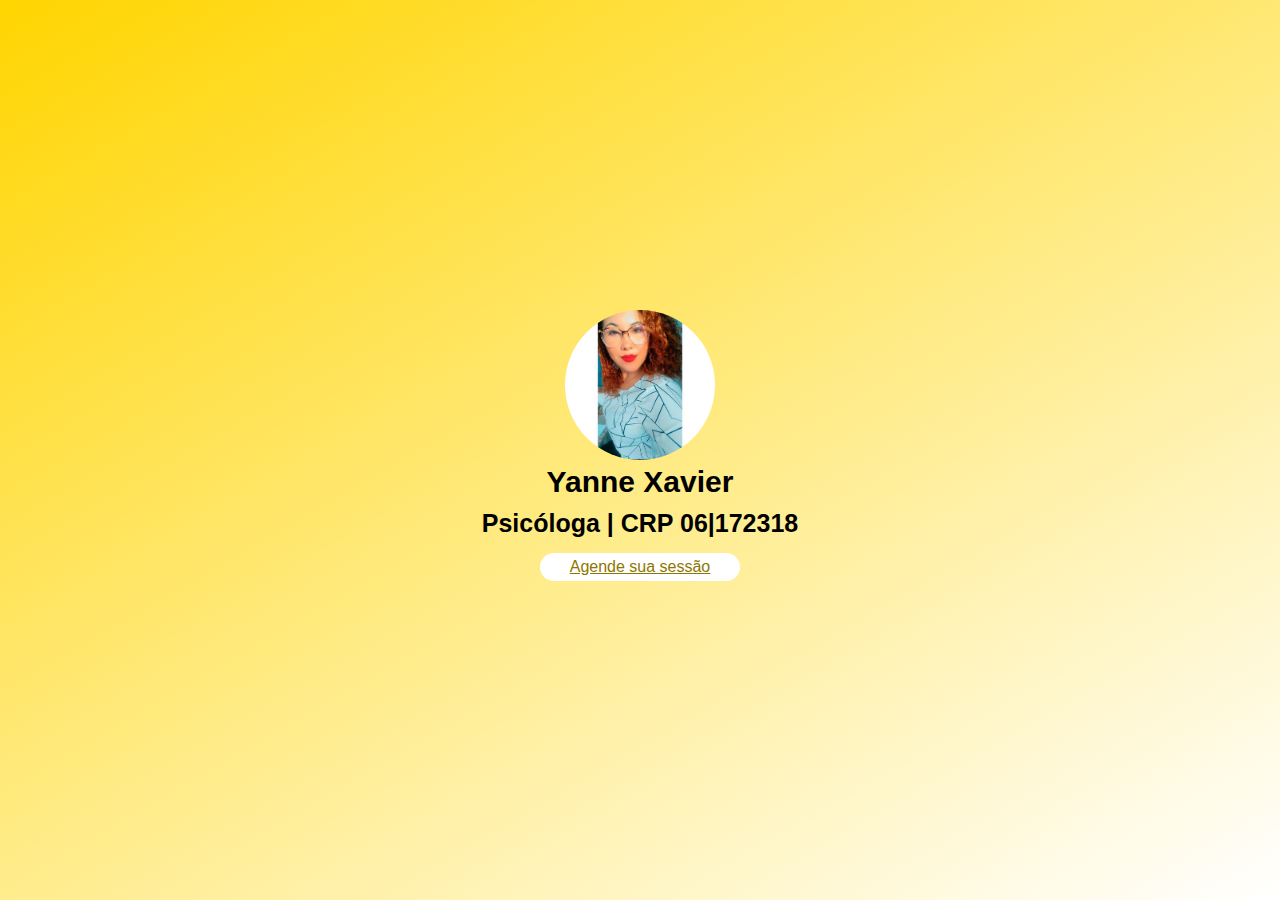
==== index.html @ 15060c81 "Add files via upload" ====
<!DOCTYPE html>
<html lang="pt-br">
<head>
    <meta charset="UTF-8">
    <meta http-equiv="X-UA-Compatible" content="IE=edge">
    <meta name="viewport" content="width=device-width, initial-scale=1.0">
    <link rel="stylesheet" type="text/css" href="style.css">
	<link rel="icon" href="img/icone.jpeg" type="image/x-icon">
    <link href="https://fonts.googleapis.com/icon?family=Material+Icons" rel="stylesheet">
    <title>Yanne Xavier | Psicóloga</title>
</head>
<body>
    <section class="conteudo">
        <div class="descricao">
            <div class="conteudoIcone">
                <img src="img/icone.jpeg" alt="" class="icone">
            </div>
            <h1>Yanne Xavier</h1>
            <h2>Psicóloga | CRP 06|172318</h2>
            <div class="conteudoLink">
                <a type="button" href="https://wa.me/5513997615460" class="link">Agende sua sessão</a>
            </div>

        </div>
    </section>
</body>
</html>
---- style.css ----
*{
    padding: 0px;
    margin: 0px;
    box-sizing: border-box;
    font-family: Arial;
}
body{
    background-color: black;
    background: linear-gradient(150deg, #ffd500, #ffffff);
    background-repeat: no-repeat;
    background-attachment: fixed;
    background-position: center;
}

.conteudo{
    display: flex;
    height: 100vh;
}
.descricao{
    margin: auto;
}
.conteudoIcone{
    display: flex;
}
.icone{
    border-radius: 50%;
    height: 150px;
    margin: auto;
}

h1, h2{
    text-align: center;
    padding: 5px;
}
h1{
    font-size: 30px;
}
h2{
    font-size: 25px;
}

.conteudoLink{
    display: flex;
}
.link{
    margin: 10px auto;
    padding: 5px 30px;
    background-color: #ffffff;
    border-radius:  50px;
    color: #8e7600;
}
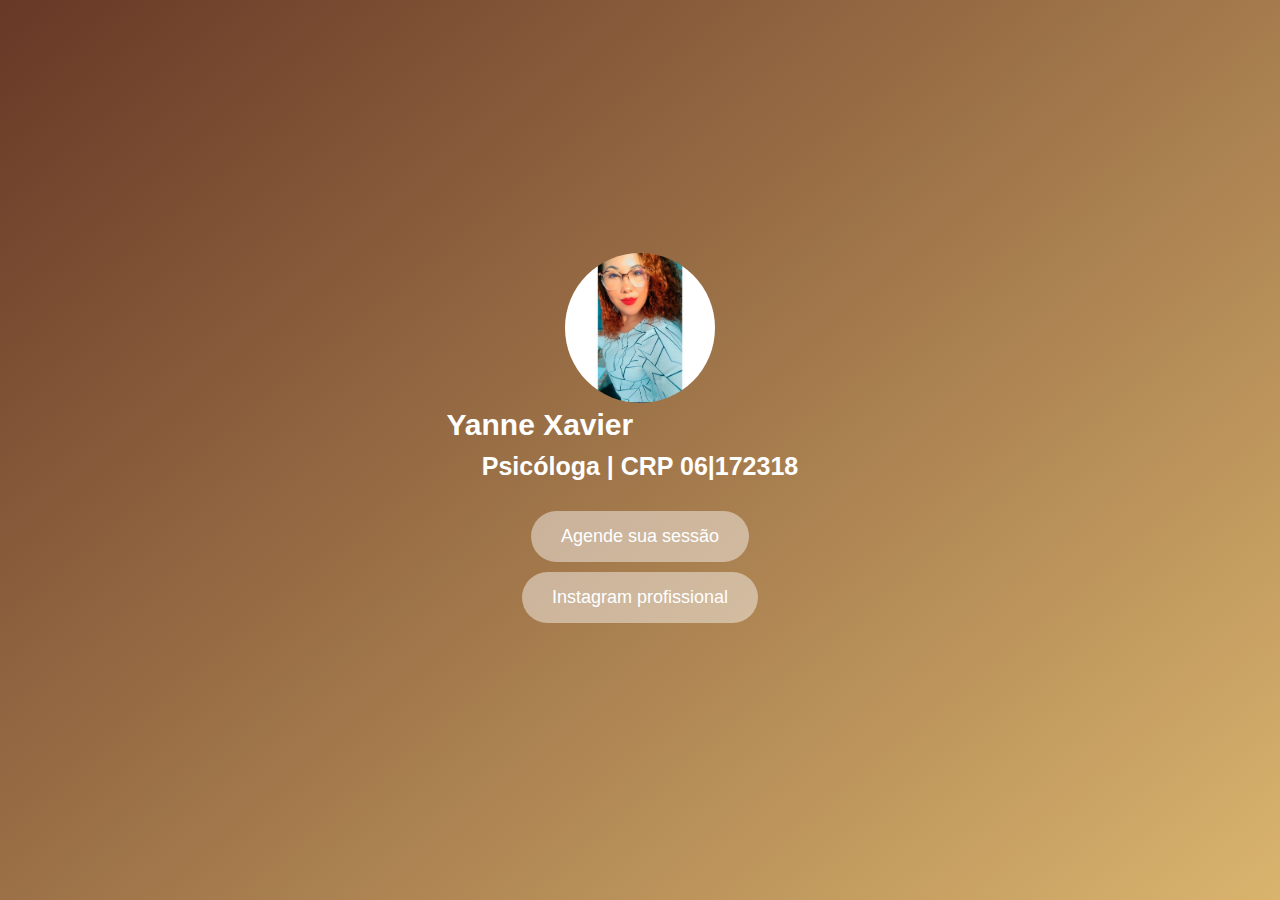
==== commit 8263badc: "Add files via upload" ====
--- a/index.html
+++ b/index.html
@@ -15,10 +15,11 @@
             <div class="conteudoIcone">
                 <img src="img/icone.jpeg" alt="" class="icone">
             </div>
-            <h1>Yanne Xavier</h1>
+            <h1>Yanne Xavier <span class="material-icons" id="botaoVerificado">verified</span></h1>
             <h2>Psicóloga | CRP 06|172318</h2>
             <div class="conteudoLink">
                 <a type="button" href="https://wa.me/5513997615460" class="link">Agende sua sessão</a>
+                <a type="button" href="https://wa.me/5513997615460" class="link">Instagram profissional</a>
             </div>
 
         </div>
--- a/style.css
+++ b/style.css
@@ -6,10 +6,13 @@
 }
 body{
     background-color: black;
-    background: linear-gradient(150deg, #ffd500, #ffffff);
+    background: linear-gradient(140deg, #673826, #D9B46E);
     background-repeat: no-repeat;
     background-attachment: fixed;
     background-position: center;
+}
+a{
+    text-decoration: none;
 }
 
 .conteudo{
@@ -31,6 +34,10 @@
 h1, h2{
     text-align: center;
     padding: 5px;
+    color: #ffffff;
+}
+#botaoVerificado{
+    color: #EBD46A;
 }
 h1{
     font-size: 30px;
@@ -40,12 +47,14 @@
 }
 
 .conteudoLink{
-    display: flex;
+    display: grid;
+    margin: 20px;
 }
 .link{
-    margin: 10px auto;
-    padding: 5px 30px;
-    background-color: #ffffff;
+    margin: 5px auto;
+    padding: 15px 30px;
+    background-color: #ffffff72;
     border-radius:  50px;
-    color: #8e7600;
+    color: #ffffff;
+    font-size: 18px;
 }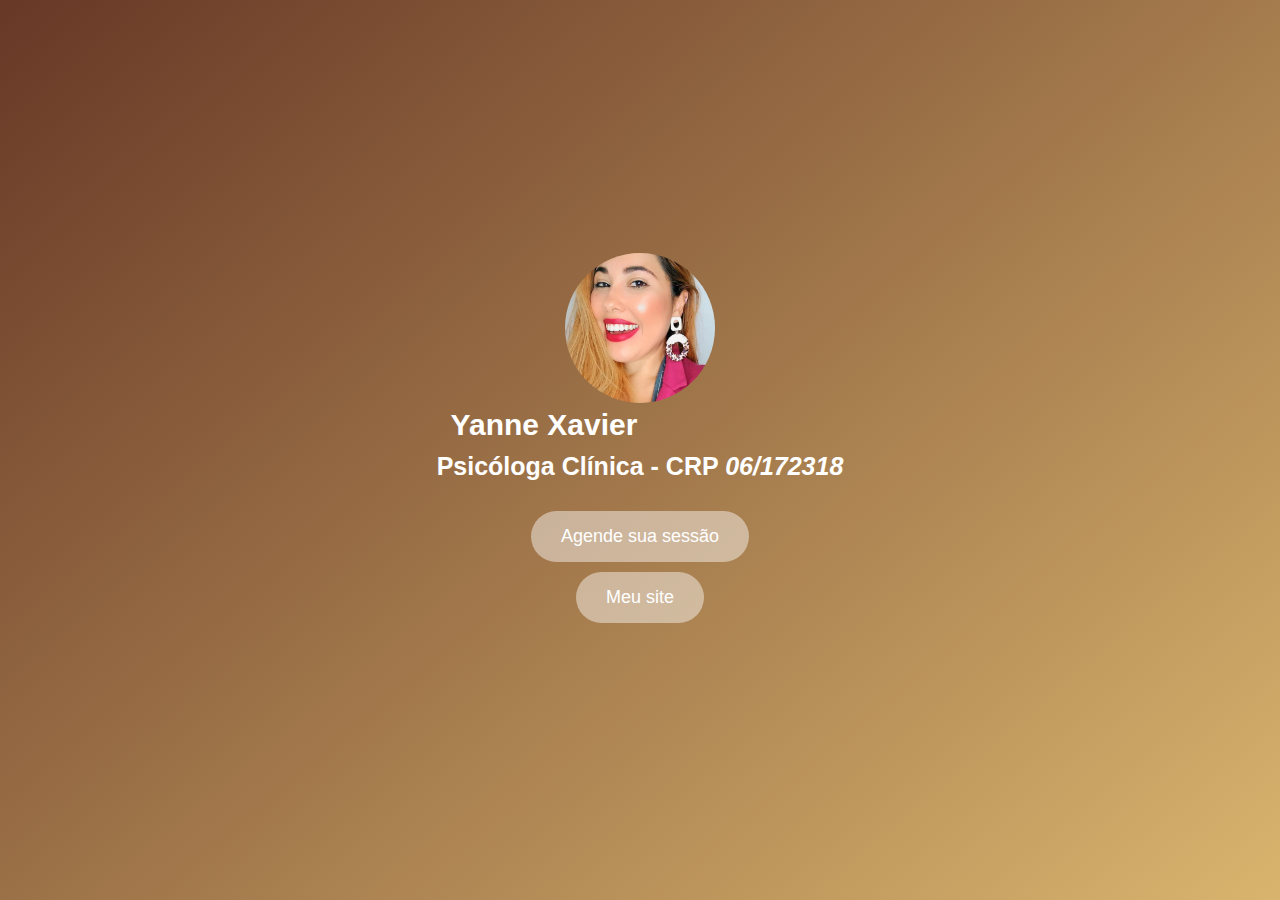
==== commit 479c999d: "Add files via upload" ====
--- a/index.html
+++ b/index.html
@@ -5,7 +5,7 @@
     <meta http-equiv="X-UA-Compatible" content="IE=edge">
     <meta name="viewport" content="width=device-width, initial-scale=1.0">
     <link rel="stylesheet" type="text/css" href="style.css">
-	<link rel="icon" href="img/icone.jpeg" type="image/x-icon">
+	<link rel="icon" href="img/icone3.jpeg" type="image/x-icon">
     <link href="https://fonts.googleapis.com/icon?family=Material+Icons" rel="stylesheet">
     <title>Yanne Xavier | Psicóloga</title>
 </head>
@@ -13,16 +13,21 @@
     <section class="conteudo">
         <div class="descricao">
             <div class="conteudoIcone">
-                <img src="img/icone.jpeg" alt="" class="icone">
+                <img src="img/icone3.jpeg" alt="" class="icone">
             </div>
-            <h1>Yanne Xavier <span class="material-icons" id="botaoVerificado">verified</span></h1>
-            <h2>Psicóloga | CRP 06|172318</h2>
+            <h1>Yanne Xavier<span class="material-icons" id="botaoVerificado">verified</span></h1>
+            <h2>Psicóloga Clínica - CRP <i>06/172318</i></h2>
             <div class="conteudoLink">
-                <a type="button" href="https://wa.me/5513997615460" class="link">Agende sua sessão</a>
-                <a type="button" href="https://wa.me/5513997615460" class="link">Instagram profissional</a>
+                <a type="button" href="https://wa.me/5513997615460" target="_blank" class="link">Agende sua sessão</a>
+                <!-- <a type="button" href="https://www.instagram.com/psiyanne/" target="_blank" class="link">Instagram profissional</a> -->
+                <a type="button" href="https://psivalentexavier.wixsite.com/psiyanne" target="_blank" class="link">Meu site</a>
             </div>
 
         </div>
     </section>
+
+    
+    <script src="//code.jquery.com/jquery-3.2.1.min.js"></script>
+    <script src="script.js"></script>
 </body>
 </html>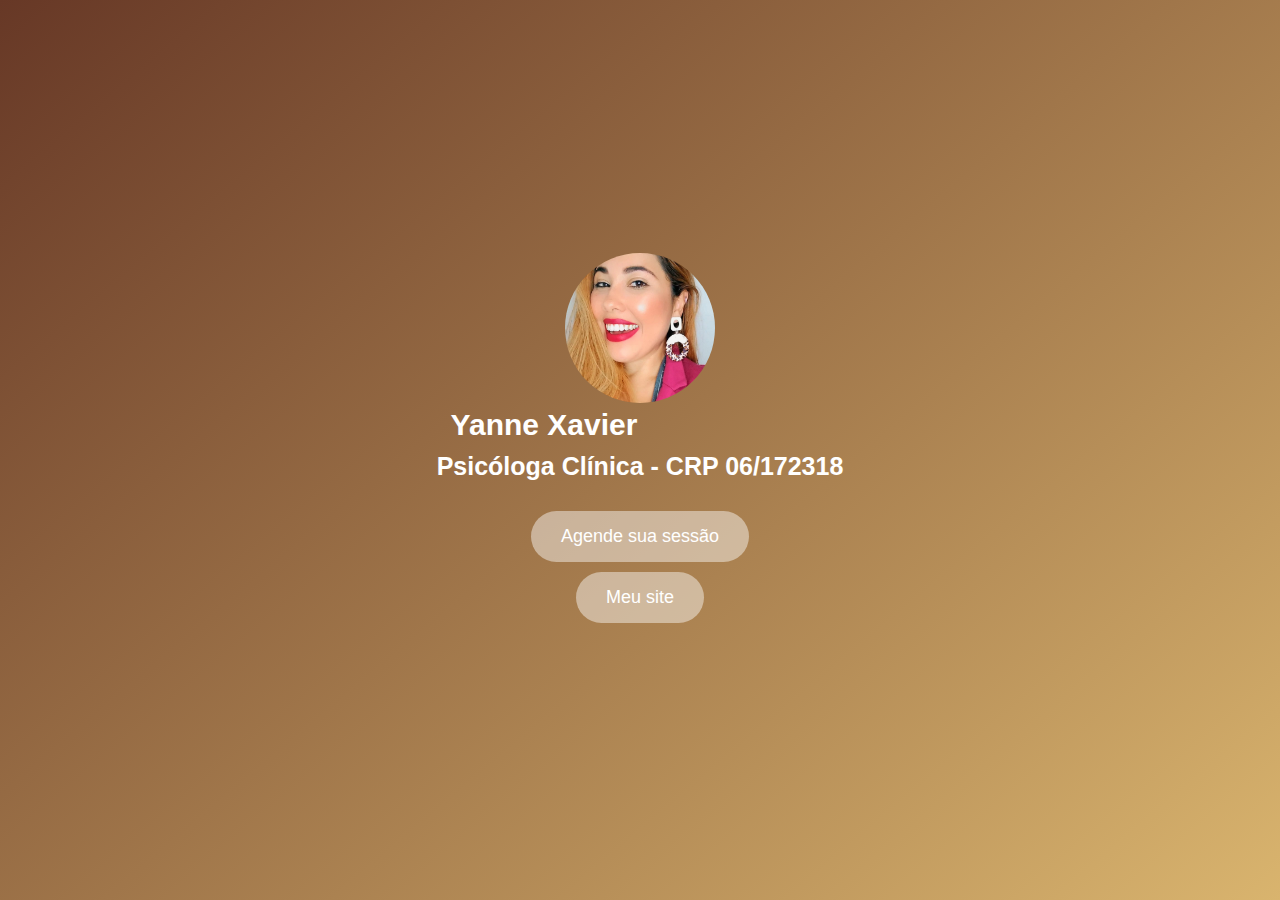
==== commit b98271ce: "Add files via upload" ====
--- a/index.html
+++ b/index.html
@@ -16,7 +16,7 @@
                 <img src="img/icone3.jpeg" alt="" class="icone">
             </div>
             <h1>Yanne Xavier<span class="material-icons" id="botaoVerificado">verified</span></h1>
-            <h2>Psicóloga Clínica - CRP <i>06/172318</i></h2>
+            <h2>Psicóloga Clínica - CRP <spna class="CRP">06/172318</spna></h2>
             <div class="conteudoLink">
                 <a type="button" href="https://wa.me/5513997615460" target="_blank" class="link">Agende sua sessão</a>
                 <!-- <a type="button" href="https://www.instagram.com/psiyanne/" target="_blank" class="link">Instagram profissional</a> -->
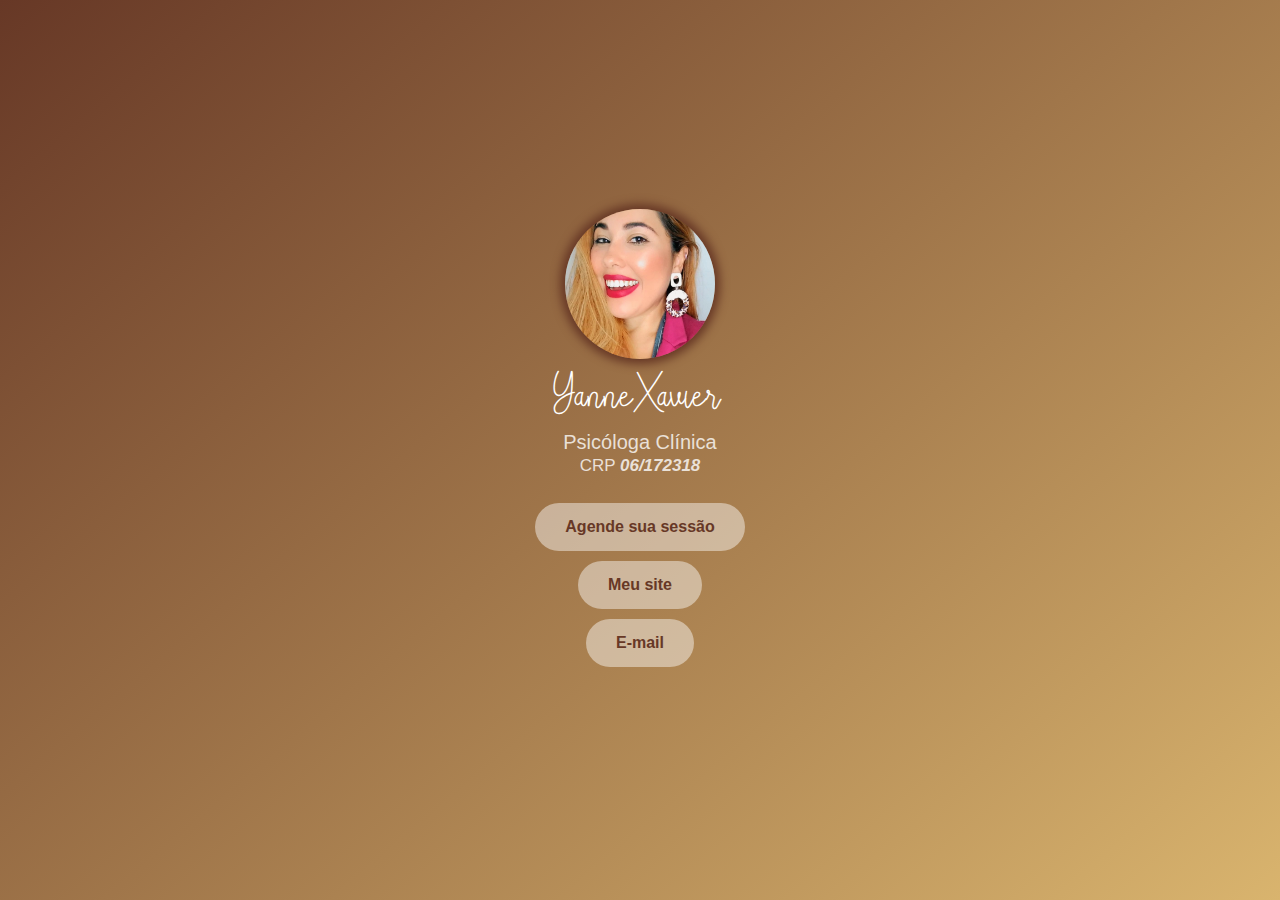
==== commit 3b0d6881: "Add files via upload" ====
--- a/index.html
+++ b/index.html
@@ -16,11 +16,13 @@
                 <img src="img/icone3.jpeg" alt="" class="icone">
             </div>
             <h1>Yanne Xavier<span class="material-icons" id="botaoVerificado">verified</span></h1>
-            <h2>Psicóloga Clínica - CRP <spna class="CRP">06/172318</spna></h2>
+            <h2 id="texto1">Psicóloga Clínica</h2>
+            <h2 id="texto2">CRP <span class="CRP">06/172318</span></h2>
             <div class="conteudoLink">
-                <a type="button" href="https://wa.me/5513997615460" target="_blank" class="link">Agende sua sessão</a>
+                <a type="button" href="https://wa.me/5513997615460" target="_blank" class="link"><!-- <span class="material-icons iconeLink" >whatsapp</span> -->Agende sua sessão</a>
                 <!-- <a type="button" href="https://www.instagram.com/psiyanne/" target="_blank" class="link">Instagram profissional</a> -->
-                <a type="button" href="https://psivalentexavier.wixsite.com/psiyanne" target="_blank" class="link">Meu site</a>
+                <a type="button" href="https://psivalentexavier.wixsite.com/psiyanne" target="_blank" class="link"><!-- <span class="material-icons iconeLink" >public</span> -->Meu site</a>
+                <a type="button" href="mailto:Psivalentexavier@gmail.com" target="_blank" class="link"><!-- <span class="material-icons iconeLink" >public</span> -->E-mail</a>
             </div>
 
         </div>
--- a/style.css
+++ b/style.css
@@ -29,21 +29,49 @@
     border-radius: 50%;
     height: 150px;
     margin: auto;
+    box-shadow: 0px 0px 10px 5px #673826;
 }
 
 h1, h2{
     text-align: center;
-    padding: 5px;
     color: #ffffff;
 }
 #botaoVerificado{
     color: #EBD46A;
+    padding-top: 15px;
+    padding-left: 10px;
+    /* margin: auto; */
+    position: absolute;
 }
+@font-face {
+    font-family: lovely;
+    src: Url("fonte/lovely-golden/lovely\ golden\ ttf.ttf");
+}
+/* @font-face {
+    font-family: th1;
+    src: Url("fonte/boarding/Boarding\ PersonalUse.ttf");
+} */
 h1{
-    font-size: 30px;
+    font-size: 20px;
+    font-family: lovely;
+    padding: 5px;
+    /* text-decoration: underline wavy #ffffff70; */
 }
 h2{
-    font-size: 25px;
+    color: #ffffffc8;
+    font-weight: 200;
+    padding-bottom: 2px;
+}
+#texto1{
+    font-size: 20px;
+}
+#texto2{
+    font-size: 17px;
+}
+.CRP{    
+    font-style: italic;
+    font-weight: 600;
+
 }
 
 .conteudoLink{
@@ -55,6 +83,13 @@
     padding: 15px 30px;
     background-color: #ffffff72;
     border-radius:  50px;
-    color: #ffffff;
-    font-size: 18px;
+    color: #673826;
+    font-size: 16px;
+    font-weight: bolder;
+}
+
+.iconeLink{
+    margin: auto;
+    padding-right: 5px;
+    color: #673826bb;
 }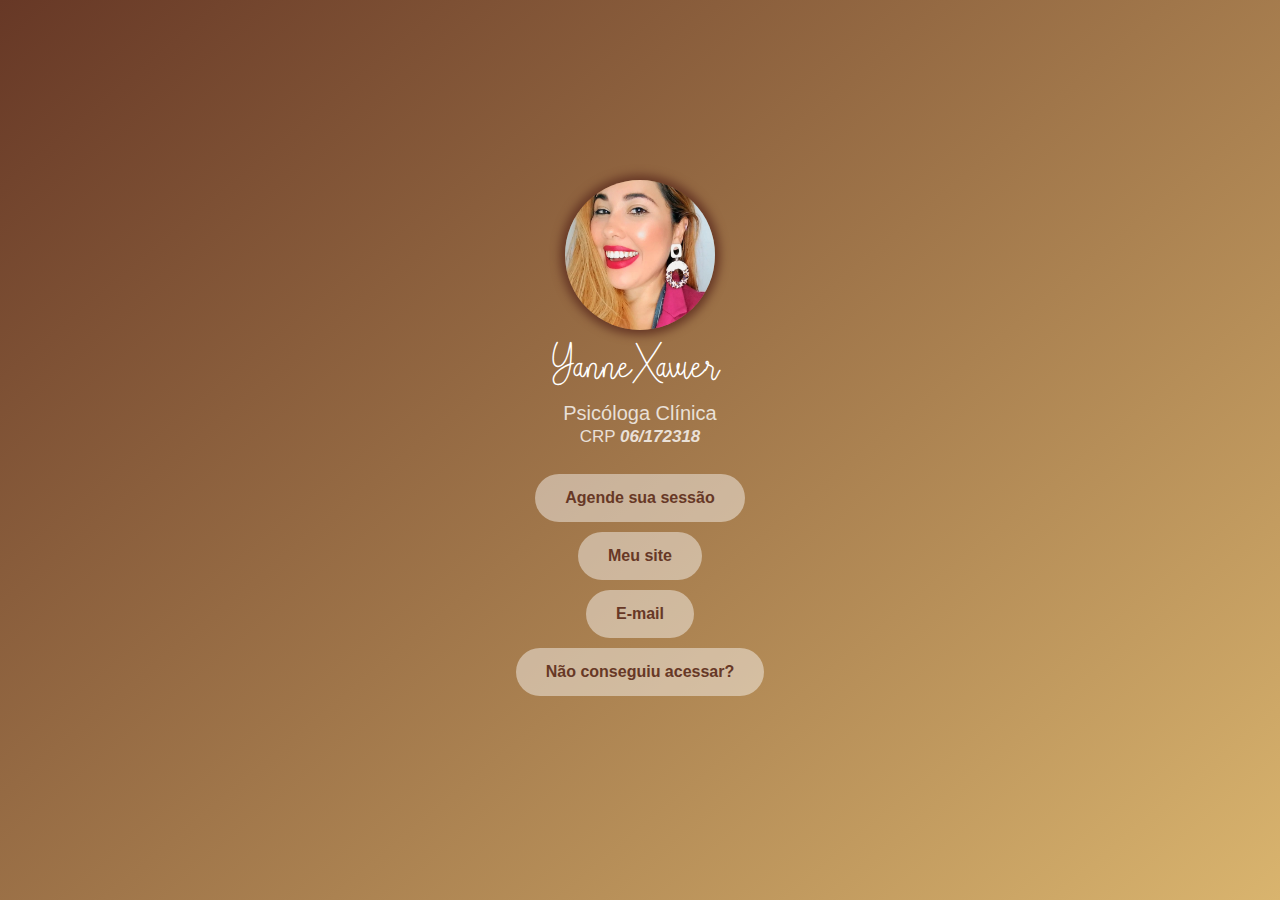
==== commit 9f709621: "Add files via upload" ====
--- a/index.html
+++ b/index.html
@@ -22,7 +22,8 @@
                 <a type="button" href="https://wa.me/5513997615460" target="_blank" class="link"><!-- <span class="material-icons iconeLink" >whatsapp</span> -->Agende sua sessão</a>
                 <!-- <a type="button" href="https://www.instagram.com/psiyanne/" target="_blank" class="link">Instagram profissional</a> -->
                 <a type="button" href="https://psivalentexavier.wixsite.com/psiyanne" target="_blank" class="link"><!-- <span class="material-icons iconeLink" >public</span> -->Meu site</a>
-                <a type="button" href="mailto:Psivalentexavier@gmail.com" target="_blank" class="link"><!-- <span class="material-icons iconeLink" >public</span> -->E-mail</a>
+                <a type="button" href="mailto:Psivalentexavier@gmail.com?" target="_blank" class="link"><!-- <span class="material-icons iconeLink" >public</span> -->E-mail</a>
+                <a type="button" href="meusDados.html" class="link" id="linkMeusDados"><!-- <span class="material-icons iconeLink" >public</span> -->Não conseguiu acessar?</a>
             </div>
 
         </div>
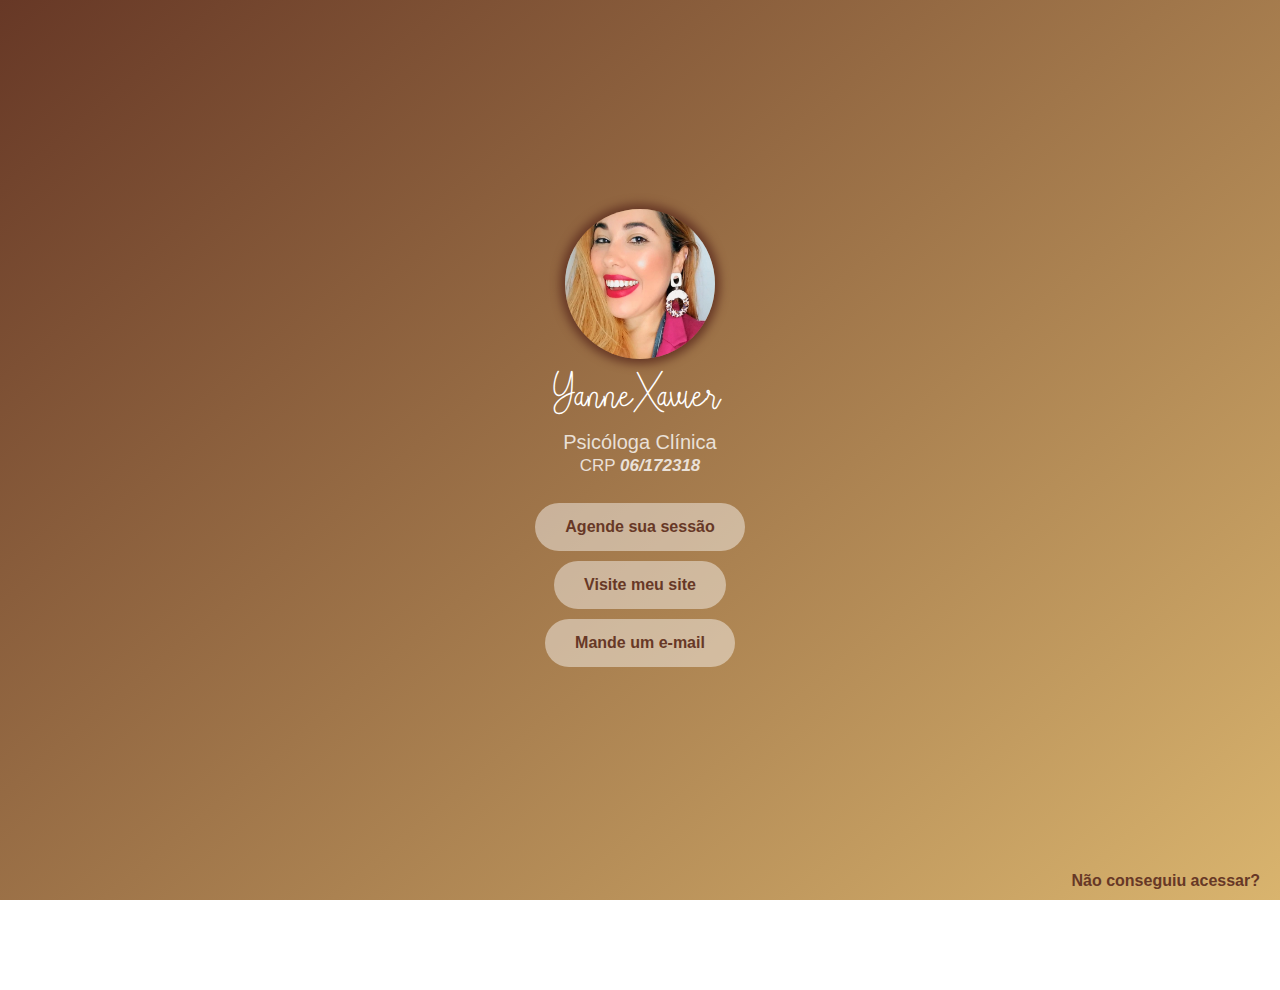
==== commit ee71b1b0: "Add files via upload" ====
--- a/index.html
+++ b/index.html
@@ -21,9 +21,9 @@
             <div class="conteudoLink">
                 <a type="button" href="https://wa.me/5513997615460" target="_blank" class="link"><!-- <span class="material-icons iconeLink" >whatsapp</span> -->Agende sua sessão</a>
                 <!-- <a type="button" href="https://www.instagram.com/psiyanne/" target="_blank" class="link">Instagram profissional</a> -->
-                <a type="button" href="https://psivalentexavier.wixsite.com/psiyanne" target="_blank" class="link"><!-- <span class="material-icons iconeLink" >public</span> -->Meu site</a>
-                <a type="button" href="mailto:Psivalentexavier@gmail.com?" target="_blank" class="link"><!-- <span class="material-icons iconeLink" >public</span> -->E-mail</a>
-                <a type="button" href="meusDados.html" class="link" id="linkMeusDados"><!-- <span class="material-icons iconeLink" >public</span> -->Não conseguiu acessar?</a>
+                <a type="button" href="https://psivalentexavier.wixsite.com/psiyanne" target="_blank" class="link"><!-- <span class="material-icons iconeLink" >public</span> -->Visite meu site</a>
+                <a type="button" href="mailto:Psivalentexavier@gmail.com?" target="_blank" class="link"><!-- <span class="material-icons iconeLink" >public</span> -->Mande um e-mail</a>
+                <a type="button" href="meusDados.html" class="linkBotao" id="linkMeusDados"><!-- <span class="material-icons iconeLink" >public</span> -->Não conseguiu acessar?</a>
             </div>
 
         </div>
--- a/style.css
+++ b/style.css
@@ -21,6 +21,10 @@
 }
 .descricao{
     margin: auto;
+}
+#descricaoMeusDados{
+    background-color: #ffffff72;
+    border-radius: 20px;
 }
 .conteudoIcone{
     display: flex;
@@ -74,7 +78,7 @@
 
 }
 
-.conteudoLink{
+.conteudoLink, .conteudoContato{
     display: grid;
     margin: 20px;
 }
@@ -86,10 +90,82 @@
     color: #673826;
     font-size: 16px;
     font-weight: bolder;
+    transition: transform 1s;
+}
+.linkBotao{
+    margin: 5px auto;
+    padding: 15px 30px;
+    background-color: #ffffff72;
+    color: #673826;
+    font-size: 16px;
+    font-weight: bolder;
+}
+
+.link:hover,.link:focus {
+    background-color: #ffffff;
+    font-size: 19px;
+    padding: 13px 35px;
+
+}
+#linkMeusDados{
+    background-color: #ffffff00;
+    /* color: #ffffff; */
+    color: #673826;
+    position: absolute;
+    right: 0;
+    bottom: 0;
+    margin: 7px 25px;
+    padding: 10px;
+    margin-right: -90px;
+    padding-right: 110px;
+    margin-bottom: -90px;
+    padding-bottom: 100px;
+    border-radius: 100% 0px 0px 0px;
+    animation: LinkMenusDados 1s infinite alternate;
+}  
+@keyframes LinkMenusDados {
+    from {
+        transform:translateX(0) scale(1.0);
+    }
+    to {
+        transform:translateX(0) scale(1.2);
+        background-color: #ffffffc1;
+        border-radius:  5px;
+    }
 }
 
 .iconeLink{
     margin: auto;
     padding-right: 5px;
     color: #673826bb;
+}
+
+.contato{
+    color: #673826;
+    font-size: 16px;
+    font-weight: bolder;
+    padding: 5px;
+}
+.descricaoContato{
+    color: #673826d6;
+}
+
+
+.botaoVoltar{
+    color: #673826;
+    background-color: #EBD46A;
+    padding: 5px;
+    font-size: 20px;
+    position: absolute;
+    border-radius: 0px 0px 10px 0px;
+    animation: botaoVOltar 1s infinite alternate;
+}  
+@keyframes botaoVOltar {
+    from {
+        transform:translateX(0) scale(1.0);
+    }
+    to {
+        transform:translateX(0) scale(1.2);
+        background-color: #EBD46A;
+    }
 }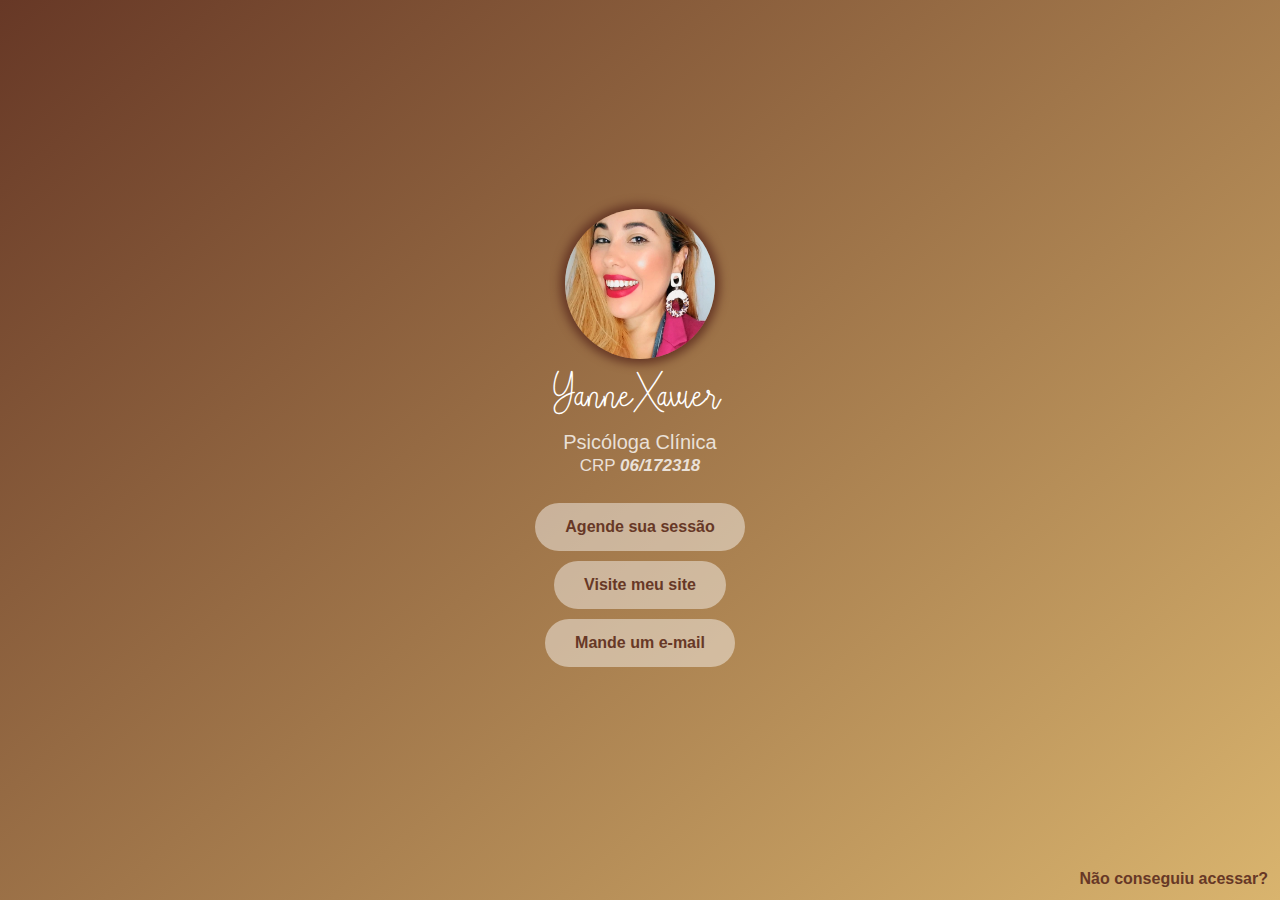
==== commit 6ce665d4: "Add files via upload" ====
--- a/index.html
+++ b/index.html
@@ -23,6 +23,8 @@
                 <!-- <a type="button" href="https://www.instagram.com/psiyanne/" target="_blank" class="link">Instagram profissional</a> -->
                 <a type="button" href="https://psivalentexavier.wixsite.com/psiyanne" target="_blank" class="link"><!-- <span class="material-icons iconeLink" >public</span> -->Visite meu site</a>
                 <a type="button" href="mailto:Psivalentexavier@gmail.com?" target="_blank" class="link"><!-- <span class="material-icons iconeLink" >public</span> -->Mande um e-mail</a>
+            </div>
+            <div class="conteudoLinkMeusDados">
                 <a type="button" href="meusDados.html" class="linkBotao" id="linkMeusDados"><!-- <span class="material-icons iconeLink" >public</span> -->Não conseguiu acessar?</a>
             </div>
 
--- a/style.css
+++ b/style.css
@@ -75,6 +75,7 @@
 .CRP{    
     font-style: italic;
     font-weight: 600;
+    text-decoration: none;
 
 }
 
@@ -114,23 +115,19 @@
     position: absolute;
     right: 0;
     bottom: 0;
-    margin: 7px 25px;
     padding: 10px;
-    margin-right: -90px;
-    padding-right: 110px;
-    margin-bottom: -90px;
-    padding-bottom: 100px;
-    border-radius: 100% 0px 0px 0px;
+    border-radius: 10px;
+    margin: 2px;
     animation: LinkMenusDados 1s infinite alternate;
 }  
 @keyframes LinkMenusDados {
     from {
-        transform:translateX(0) scale(1.0);
+        transform:translateX(0) scale(0.9);
+        opacity: 0;
     }
     to {
-        transform:translateX(0) scale(1.2);
+        transform:translateX(0) scale(1.0);
         background-color: #ffffffc1;
-        border-radius:  5px;
     }
 }
 
@@ -154,7 +151,7 @@
 .botaoVoltar{
     color: #673826;
     background-color: #EBD46A;
-    padding: 5px;
+    padding: 10px;
     font-size: 20px;
     position: absolute;
     border-radius: 0px 0px 10px 0px;
